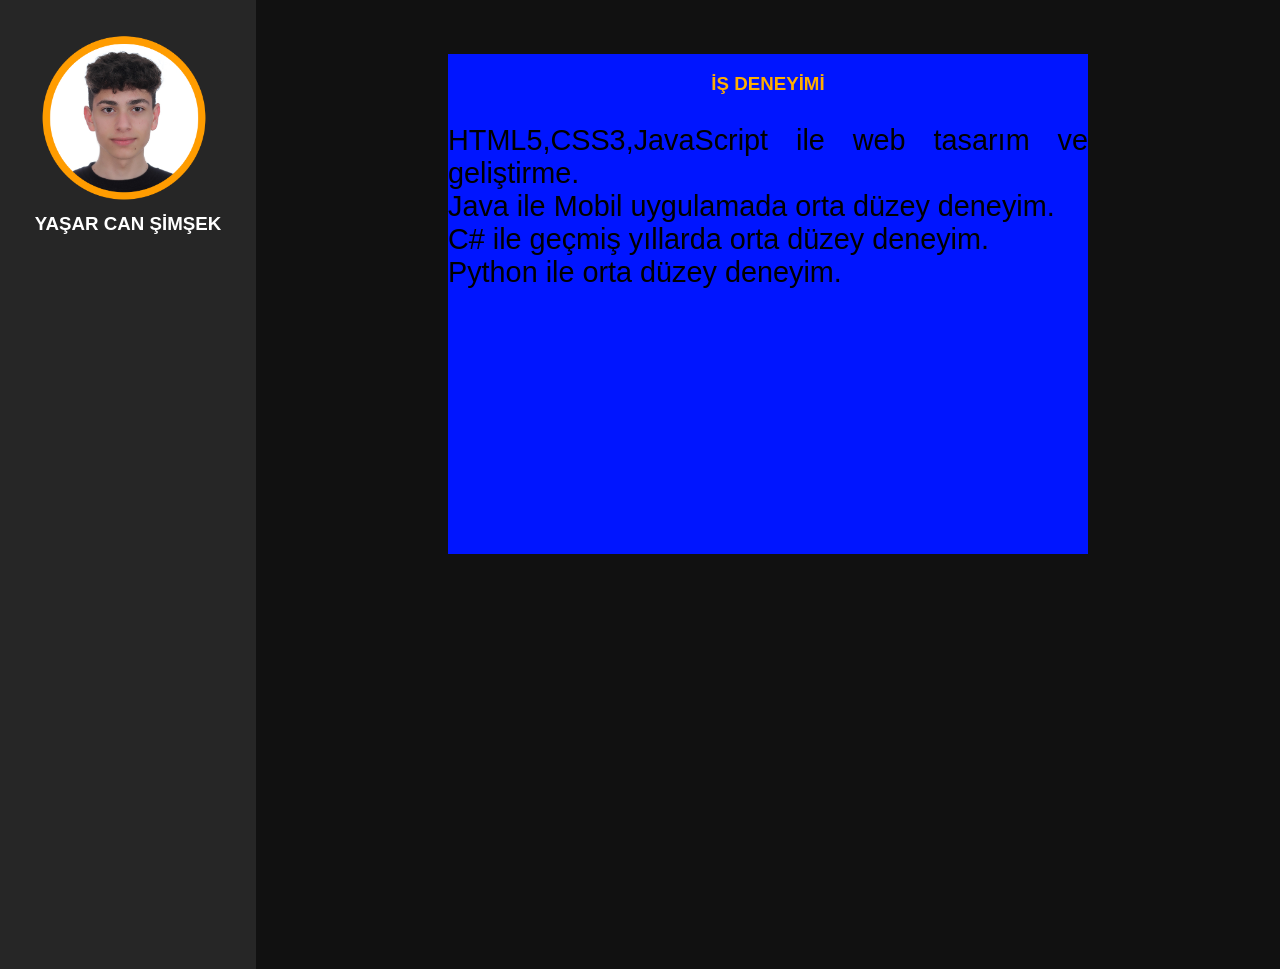
==== index.html @ 5c61a94b "cv" ====
<!doctype html>
<html>
<head>
<meta charset="utf-8">
<title>Yaşar Can Şimşek</title>
<link href="style.css" rel="stylesheet" type="text/css">
</head>
<div class="menu"><div class="sari"><img src="foto/can.png"><h3>YAŞAR CAN ŞİMŞEK</h3></div>
<div class="aciklama"></div>
</div>
<div class="menusag"><div class="k1"><h3>İŞ DENEYİMİ</h3><p>HTML5,CSS3,JavaScript ile web tasarım ve geliştirme.<br>
    Java ile Mobil uygulamada orta düzey deneyim.<br>
    C# ile geçmiş yıllarda orta düzey deneyim.<br>
    Python ile orta düzey deneyim.</p></div></div>
<body>
</body>
</html>
---- style.css ----
@charset "utf-8";
/* CSS Document */
*{
    box-sizing: border-box;
}
body{
    margin: 0;
	padding: 0;
	height: 100vh;
}
.menu{
	background:#262626;
	height: 969px;
	width: 20%;
	float: left;
}
.menusag{
	background:#111111;
	height: 969px;
	width: 100%;
}
.sari img{
	height: auto;
	width: 65%;
	margin-left: 16%;
}
.sari h3{
	color: white;
	font-family:"Gill Sans", "Gill Sans MT", "Myriad Pro", "DejaVu Sans Condensed", Helvetica, Arial, "sans-serif";
	text-align: center;
	margin-top: -5%;
	height: auto;
	width: auto;
	flex-grow: 1;
	clear: both;
	
}
.k1{
	background: #0015FF;
	width: 50%;
	height: 500px;
	margin-left: 35%;
	margin-right: auto;
	position: absolute;
	top: 6%;
}
.k1 h3{
	color: rgb(255, 174, 0);
	text-align: center;
	font-family:"Gill Sans", "Gill Sans MT", "Myriad Pro", "DejaVu Sans Condensed", Helvetica, Arial, "sans-serif";
}
.k1 p{
	text-align: justify;
	font-family:"Gill Sans", "Gill Sans MT", "Myriad Pro", "DejaVu Sans Condensed", Helvetica, Arial, "sans-serif";
	font-size: 180%;
	clear: both;
}
@media (max-width:768px){
	.k1 p{
		font-size: 50px;
}
}
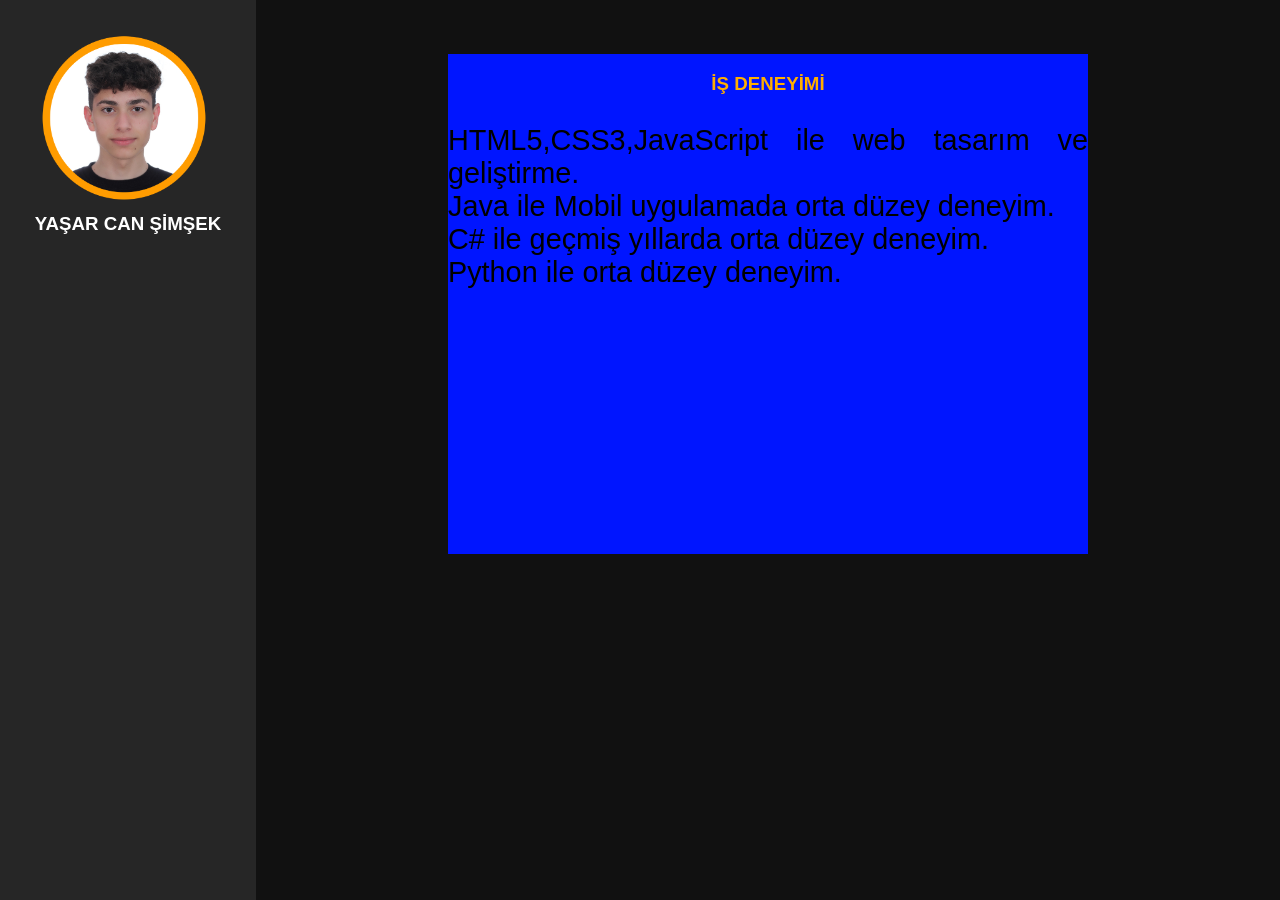
==== commit 06fcaaf7: "fixing" ====
--- a/index.html
+++ b/index.html
@@ -1,17 +1,31 @@
-<!doctype html>
-<html>
+<!DOCTYPE html>
+<html lang="en">
 <head>
-<meta charset="utf-8">
-<title>Yaşar Can Şimşek</title>
-<link href="style.css" rel="stylesheet" type="text/css">
+    <meta charset="UTF-8">
+    <meta http-equiv="X-UA-Compatible" content="IE=edge">
+    <meta name="viewport" content="width=device-width, initial-scale=1.0">
+    <link href="style.css" rel="stylesheet"  />
+
+    <title>Yaşar Can Şimşek</title>
 </head>
-<div class="menu"><div class="sari"><img src="foto/can.png"><h3>YAŞAR CAN ŞİMŞEK</h3></div>
-<div class="aciklama"></div>
-</div>
-<div class="menusag"><div class="k1"><h3>İŞ DENEYİMİ</h3><p>HTML5,CSS3,JavaScript ile web tasarım ve geliştirme.<br>
-    Java ile Mobil uygulamada orta düzey deneyim.<br>
-    C# ile geçmiş yıllarda orta düzey deneyim.<br>
-    Python ile orta düzey deneyim.</p></div></div>
 <body>
+    <div class="menu">
+        <div class="sari">
+          <img src="foto/can.png" />
+          <h3>YAŞAR CAN ŞİMŞEK</h3>
+        </div>
+        <div class="aciklama"></div>
+      </div>
+      <div class="menusag">
+        <div class="k1">
+          <h3>İŞ DENEYİMİ</h3>
+          <p>
+            HTML5,CSS3,JavaScript ile web tasarım ve geliştirme.<br />
+            Java ile Mobil uygulamada orta düzey deneyim.<br />
+            C# ile geçmiş yıllarda orta düzey deneyim.<br />
+            Python ile orta düzey deneyim.
+          </p>
+        </div>
+      </div>
 </body>
-</html>
+</html>
--- a/style.css
+++ b/style.css
@@ -7,17 +7,22 @@
     margin: 0;
 	padding: 0;
 	height: 100vh;
+	background: #111111
 }
 .menu{
 	background:#262626;
-	height: 969px;
+	height: 100vh;
 	width: 20%;
 	float: left;
 }
 .menusag{
-	background:#111111;
-	height: 969px;
-	width: 100%;
+	background: #0015FF;
+	width: 50%;
+	height: 500px;
+	margin-left: 35%;
+	margin-right: auto;
+	position: absolute;
+	top: 6%;
 }
 .sari img{
 	height: auto;
@@ -36,13 +41,7 @@
 	
 }
 .k1{
-	background: #0015FF;
-	width: 50%;
-	height: 500px;
-	margin-left: 35%;
-	margin-right: auto;
-	position: absolute;
-	top: 6%;
+
 }
 .k1 h3{
 	color: rgb(255, 174, 0);
@@ -57,6 +56,6 @@
 }
 @media (max-width:768px){
 	.k1 p{
-		font-size: 50px;
-}
+		font-size: 15px;
+	}
 }
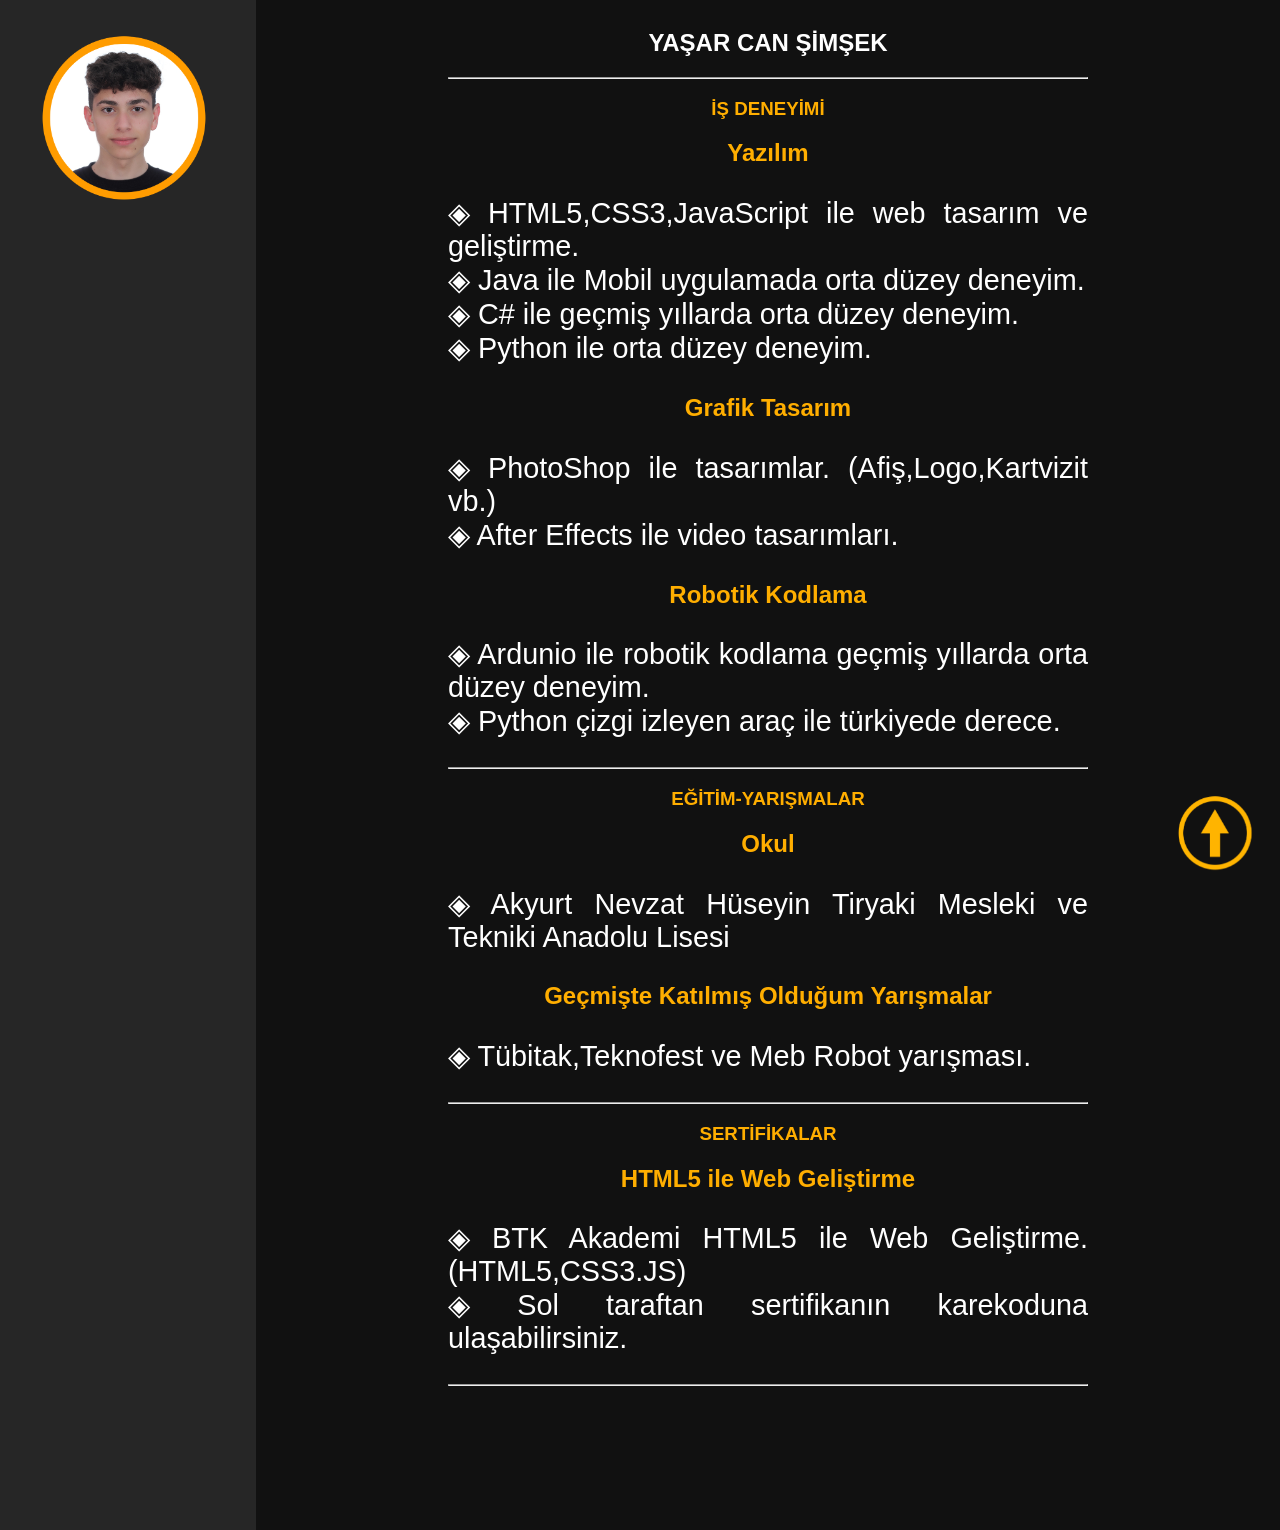
==== commit 4c55c7a9: "yasarcan7" ====
--- a/index.html
+++ b/index.html
@@ -8,24 +8,47 @@
 
     <title>Yaşar Can Şimşek</title>
 </head>
-<body>
+<body> 
+  <a name="bas"></a>
     <div class="menu">
         <div class="sari">
           <img src="foto/can.png" />
-          <h3>YAŞAR CAN ŞİMŞEK</h3>
         </div>
         <div class="aciklama"></div>
       </div>
-      <div class="menusag">
-        <div class="k1">
+      <div class="menusag">     <h2>YAŞAR CAN ŞİMŞEK</h2>
+        <div class="k1"><hr />
+     
           <h3>İŞ DENEYİMİ</h3>
-          <p>
-            HTML5,CSS3,JavaScript ile web tasarım ve geliştirme.<br />
-            Java ile Mobil uygulamada orta düzey deneyim.<br />
-            C# ile geçmiş yıllarda orta düzey deneyim.<br />
-            Python ile orta düzey deneyim.
+          <h2>Yazılım</h2><p>
+            ◈ HTML5,CSS3,JavaScript ile web tasarım ve geliştirme.<br />
+            ◈ Java ile Mobil uygulamada orta düzey deneyim.<br />
+            ◈ C# ile geçmiş yıllarda orta düzey deneyim.<br />
+            ◈ Python ile orta düzey deneyim.
           </p>
-        </div>
+          <h2>Grafik Tasarım</h2><p>
+            ◈ PhotoShop ile tasarımlar. (Afiş,Logo,Kartvizit vb.)<br>
+            ◈ After Effects ile video tasarımları.
+          </p>
+          <h2>Robotik Kodlama</h2><p>
+            ◈ Ardunio ile robotik kodlama geçmiş yıllarda orta düzey deneyim.<br>
+            ◈ Python çizgi izleyen araç ile türkiyede derece.
+          </p>
+        <hr /><h3>EĞİTİM-YARIŞMALAR</h3>
+        <h2>Okul</h2><p>
+          ◈ Akyurt Nevzat Hüseyin Tiryaki Mesleki ve Tekniki Anadolu Lisesi<br />
+        </p><h2>Geçmişte Katılmış Olduğum Yarışmalar
+        </h2><p>
+          ◈ Tübitak,Teknofest ve Meb Robot yarışması. 
+          <br />
+        </p><hr />
+        <h3>SERTİFİKALAR
+        </h3>
+          <h2>HTML5 ile Web Geliştirme
+          </h2><p>
+            ◈ BTK Akademi HTML5 ile Web Geliştirme. (HTML5,CSS3.JS)<br />
+            ◈ Sol taraftan sertifikanın karekoduna ulaşabilirsiniz.
+            <hr /> <a href="#bas" class="yukari"><img src="foto/yukarı.png"></a>
       </div>
 </body>
 </html>
--- a/style.css
+++ b/style.css
@@ -11,18 +11,17 @@
 }
 .menu{
 	background:#262626;
-	height: 100vh;
+	height: 170vh;
 	width: 20%;
 	float: left;
 }
 .menusag{
-	background: #0015FF;
 	width: 50%;
 	height: 500px;
 	margin-left: 35%;
 	margin-right: auto;
 	position: absolute;
-	top: 6%;
+	top: 1%;
 }
 .sari img{
 	height: auto;
@@ -40,6 +39,10 @@
 	clear: both;
 	
 }
+.k1 h2{
+	color: rgb(255, 174, 0);
+	font-family:"Gill Sans", "Gill Sans MT", "Myriad Pro", "DejaVu Sans Condensed", Helvetica, Arial, "sans-serif";
+}
 .k1{
 
 }
@@ -53,9 +56,23 @@
 	font-family:"Gill Sans", "Gill Sans MT", "Myriad Pro", "DejaVu Sans Condensed", Helvetica, Arial, "sans-serif";
 	font-size: 180%;
 	clear: both;
+	color: white;
 }
+
+
 @media (max-width:768px){
 	.k1 p{
 		font-size: 15px;
 	}
+}
+h2{
+	text-align: center;
+	font-family:"Gill Sans", "Gill Sans MT", "Myriad Pro", "DejaVu Sans Condensed", Helvetica, Arial, "sans-serif";
+	color: white;
+}
+.yukari img{
+	width: 10%;
+	position:fixed;
+	bottom: 0px;
+	right: 0px;
 }
